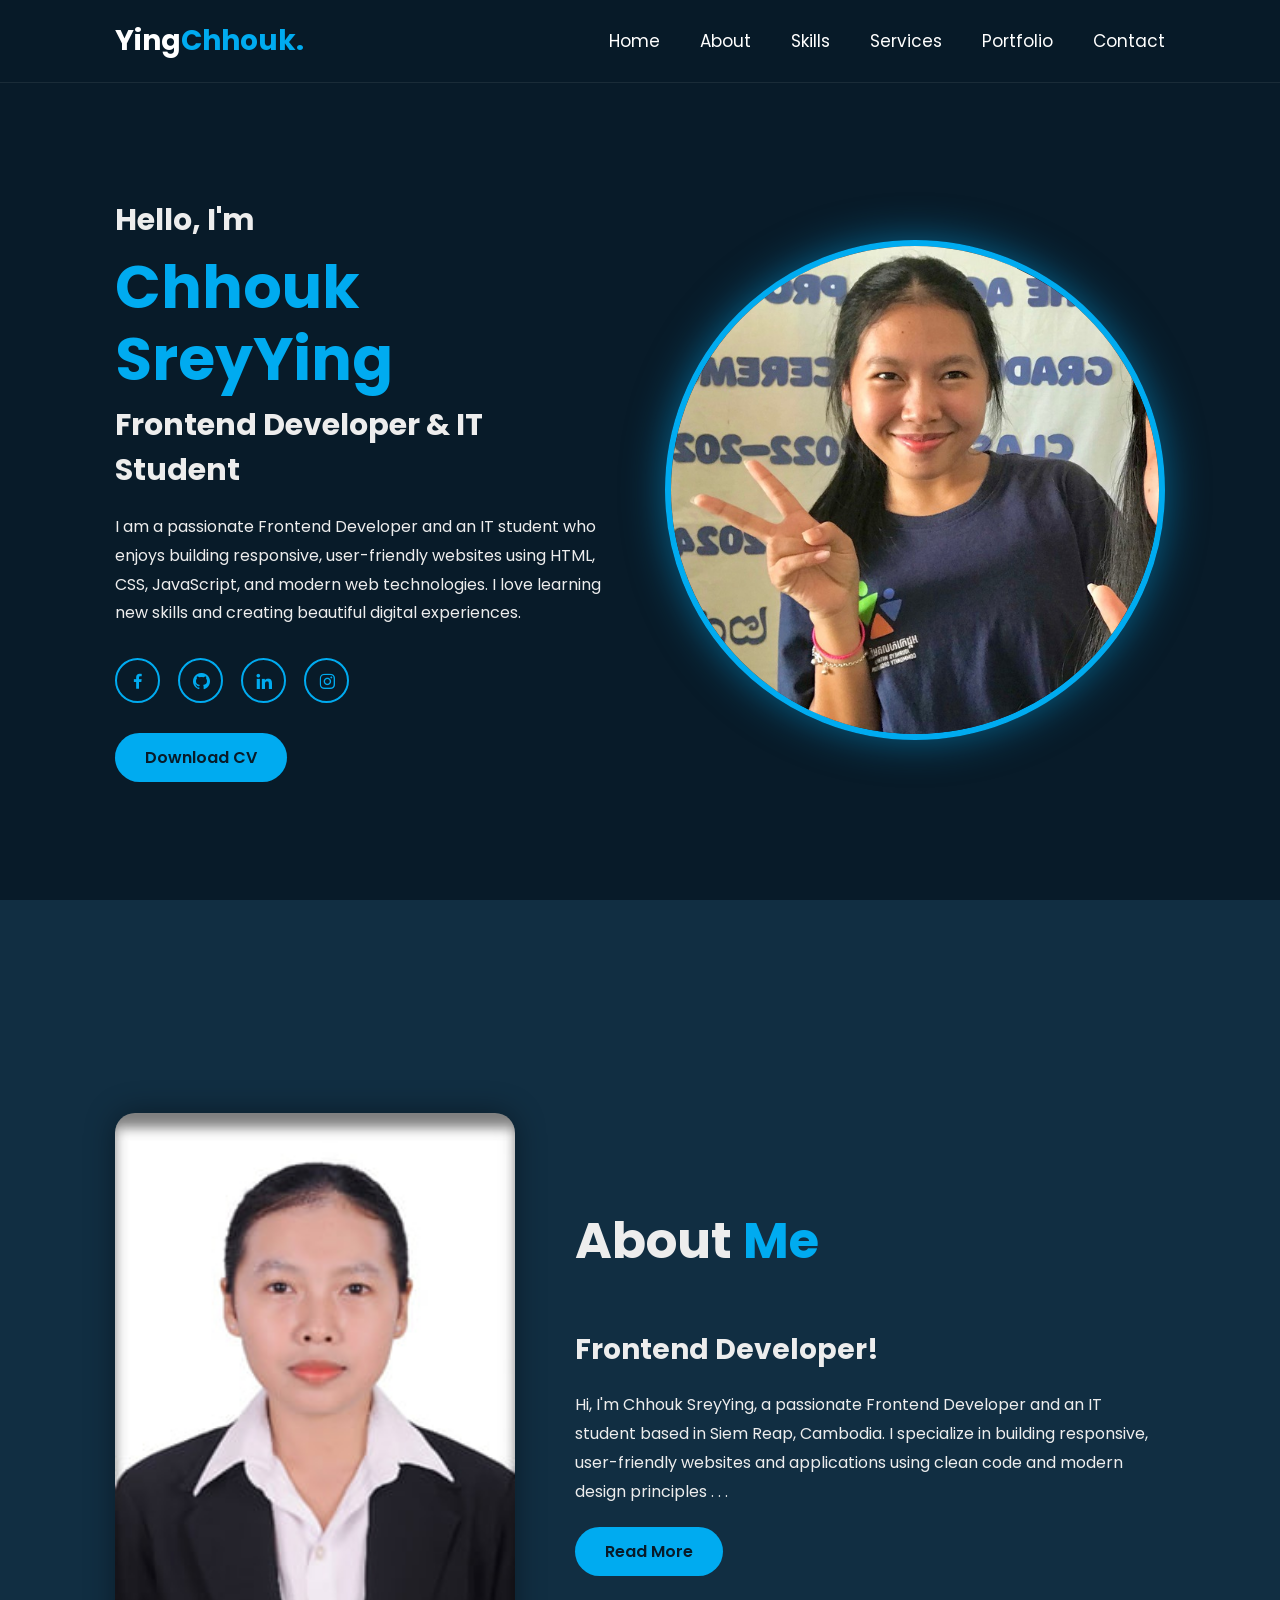
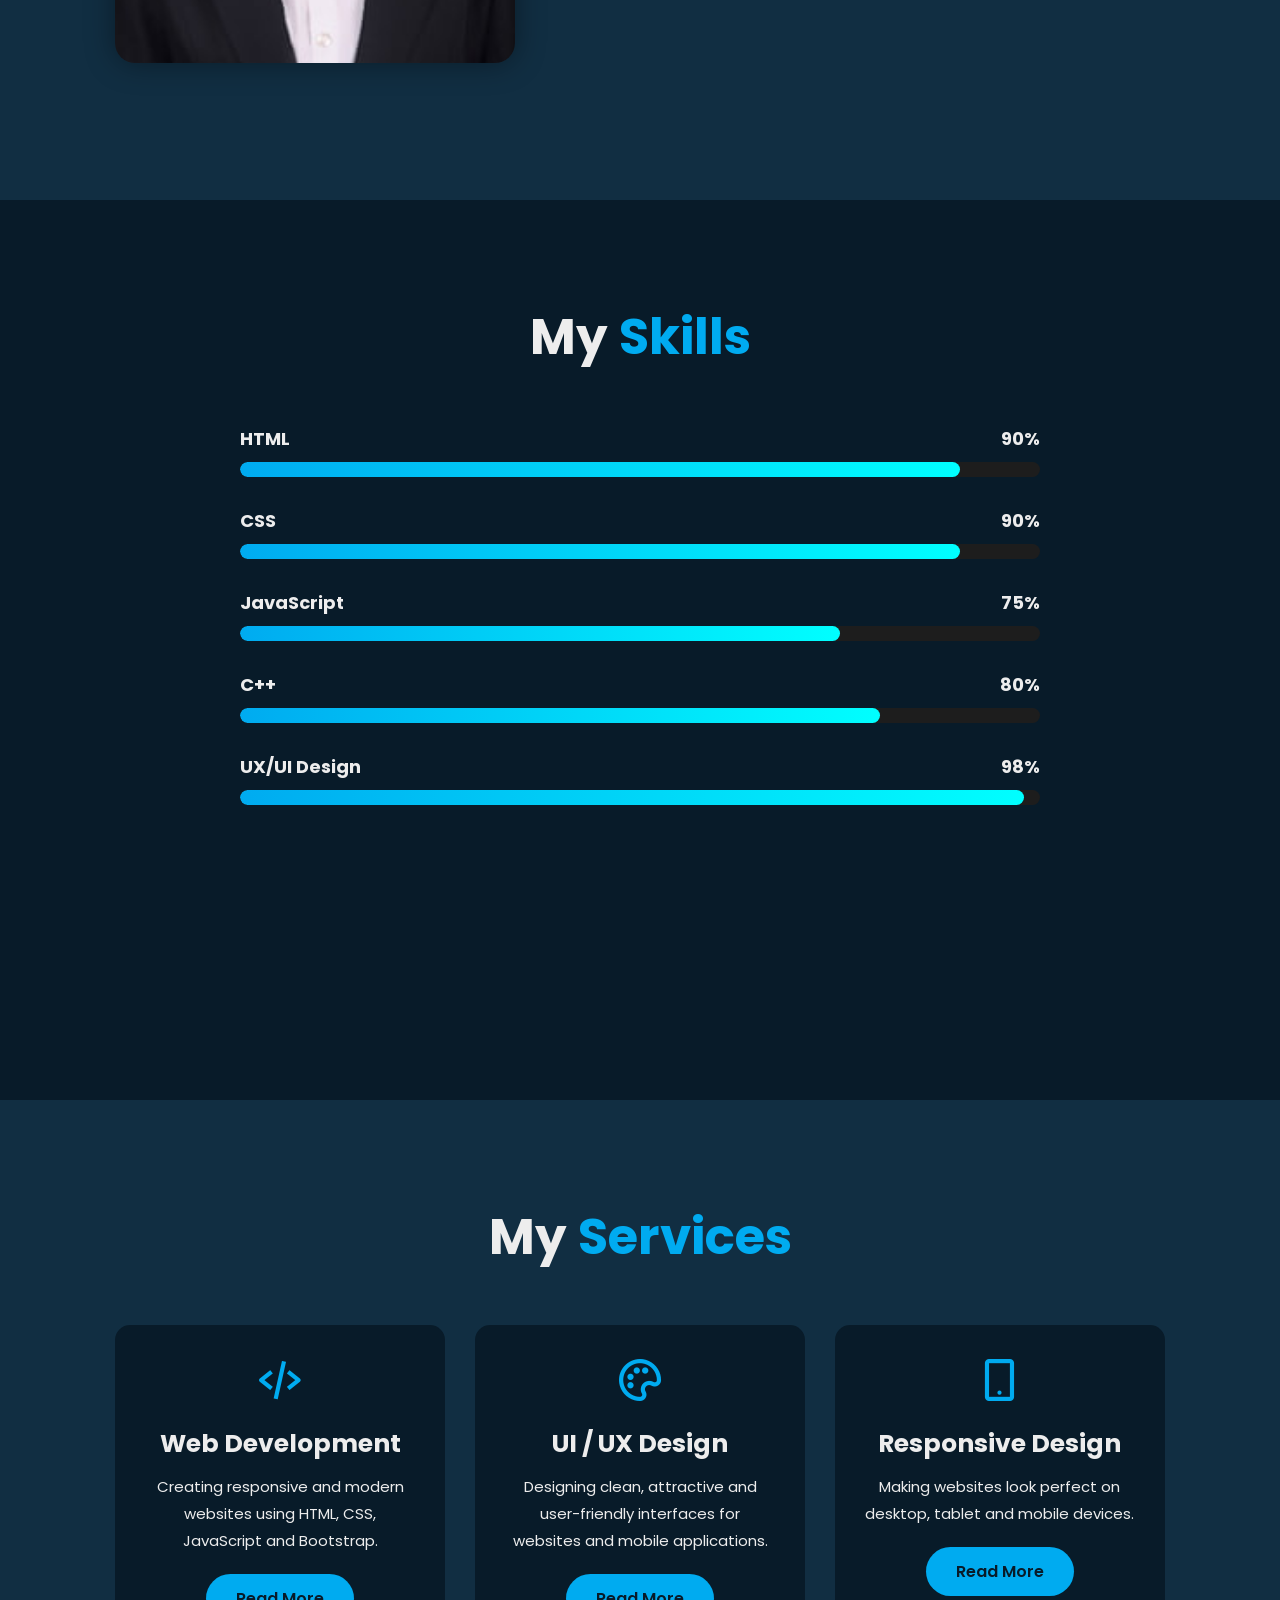
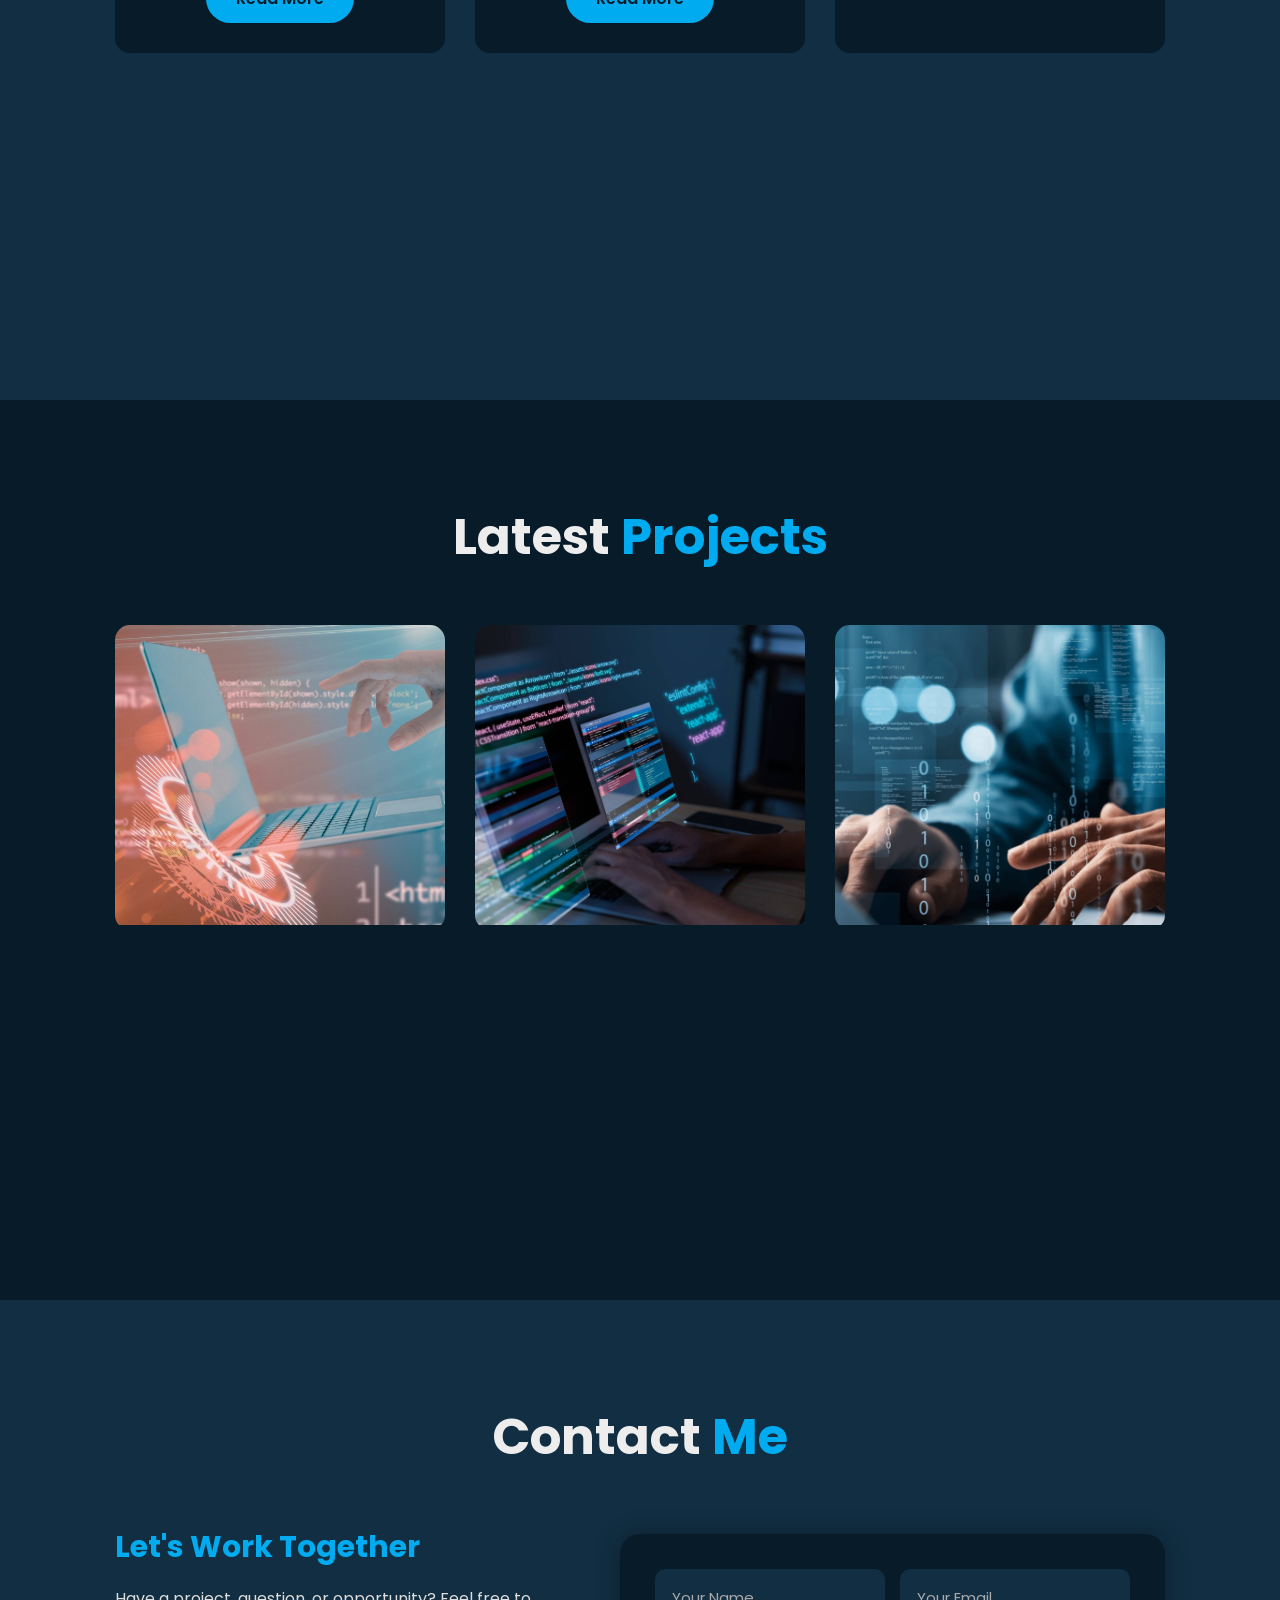
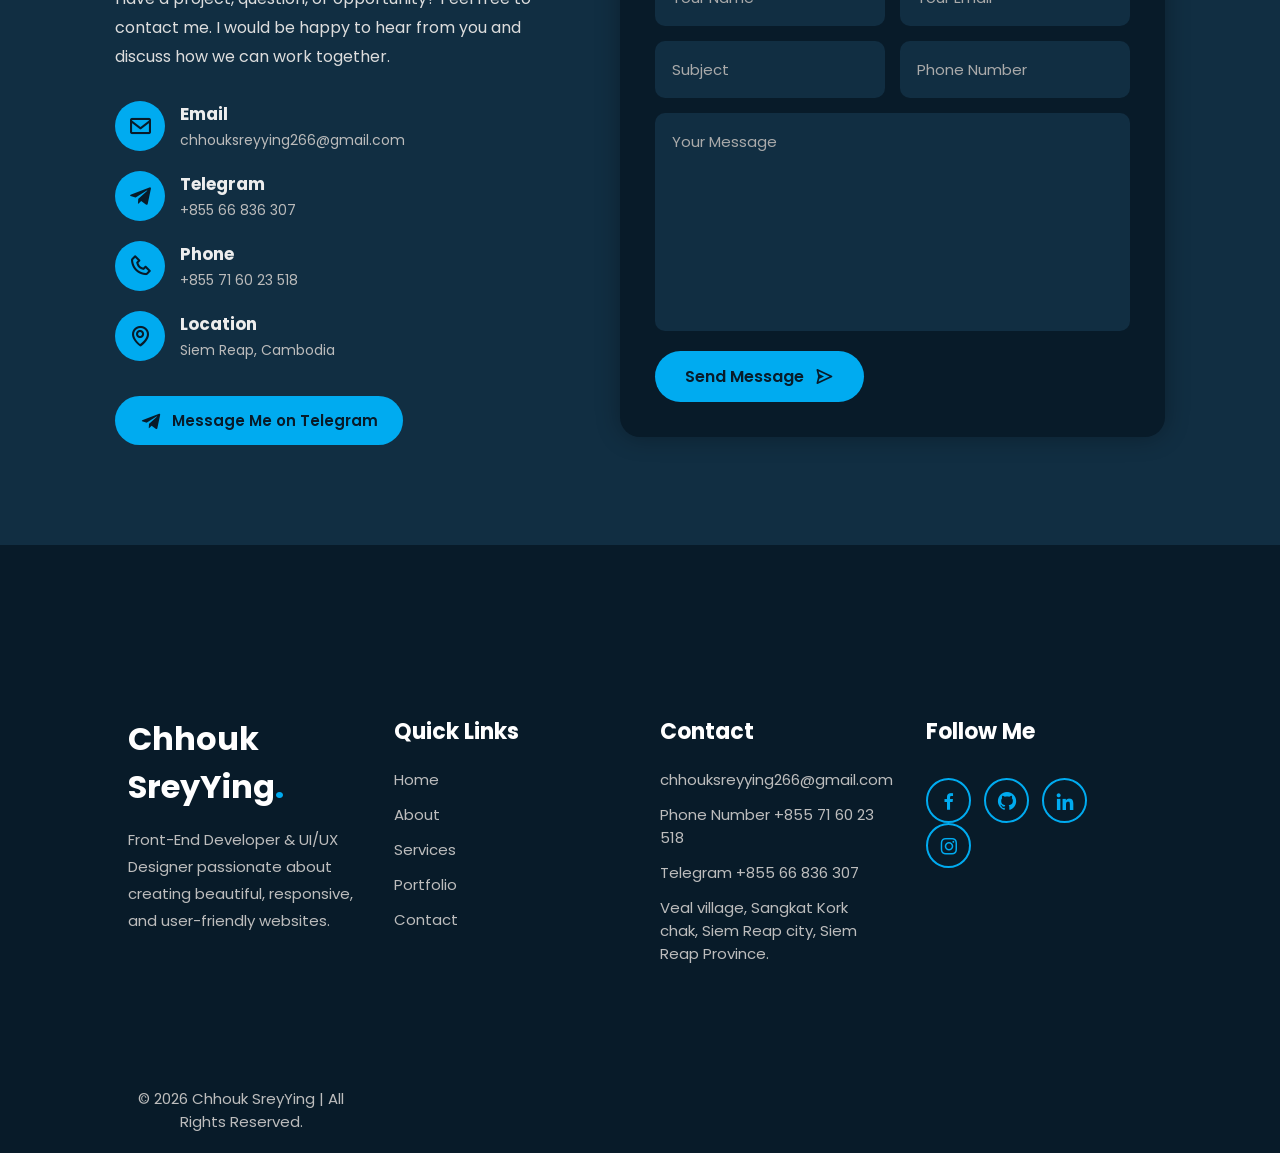
==== index.html @ f257170c "Initial commit" ====
<!DOCTYPE html>
<html lang="en">
    <head>
        <meta charset="UTF-8">
        <meta http-equiv="X-UA-Compatible" content="IE=edge">
        <meta name="viewport" content="width=device-width, initial-scale=1.0">

        <title>Chhouk SreyYing | Portfolio</title>

        <!-- Google Font -->
        <link
            href="https://fonts.googleapis.com/css2?family=Poppins:wght@300;400;500;600;700;800&display=swap"
            rel="stylesheet">

        <!-- Boxicons -->
        <link href="https://unpkg.com/boxicons@2.1.4/css/boxicons.min.css"
            rel="stylesheet">

        <!-- CSS -->
        <link rel="stylesheet" href="style.css">
    </head>

    <body>

        <header class="header">
            <a href="#" class="logo">Ying<span>Chhouk.</span></a>
            <nav class="navbar">
                <a href="#home">Home</a>
                <a href="#about">About</a>
                <a href="#skills">Skills</a>
                <a href="#services">Services</a>
                <a href="#portfolio">Portfolio</a>
                <a href="#contact">Contact</a>
            </nav>
        </header>

        <section class="home" id="home">
            <div class="home-content">
                <h3>Hello, I'm</h3>
                <h1>Chhouk SreyYing</h1>
                <h3>Frontend Developer & IT Student</h3>
                <p>
                    I am a passionate Frontend Developer and an IT student who
                    enjoys
                    building responsive, user-friendly websites using HTML, CSS,
                    JavaScript, and modern web technologies. I love learning new
                    skills
                    and creating beautiful digital experiences.
                </p>

                <div class="social-media">
                    <a href="https://web.facebook.com/chhouk.sreyying/" target="_blank"><i
                            class='bx bxl-facebook'></i></a>
                    <a href="https://github.com/chhouksreyying-svg" target="_blank"><i
                            class='bx bxl-github'></i></a>
                    <a
                        href="https://www.linkedin.com/in/chhouk-sreyying-0b2b1b21a/" target="_blank"><i
                            class='bx bxl-linkedin'></i></a>
                    <a href="https://www.instagram.com/dohyinn_/" target="_blank"><i
                            class='bx bxl-instagram'></i></a>
                </div>

                <a
                    href="CHHOUK SREYYING'S CV.pdf"
                    download class="btn" target="_blank"> Download CV </a>
            </div>

            <div class="home-img">
                <img src="Profile.png" alt="Choouk SreyYing's Profile">
            </div>
        </section>

        <section class="about" id="about">
            <div class="about-img">
                <img src="image.png" alt="Chhouk SreyYing's Image">
            </div>

            <div class="about-content">
                <h2 class="heading">About <span>Me</span></h2>
                <h3>Frontend Developer!</h3>
                <p>
                    Hi, I'm Chhouk SreyYing, a passionate Frontend
                    Developer and an IT
                    student based in Siem Reap, Cambodia. I specialize
                    in
                    building
                    responsive, user-friendly websites and applications
                    using
                    clean code and modern design principles . . .
                </p>

                <a href="./About Me/about.html" class="about-btn">Read More</a>
            </div>
        </section>

        <section class="skills" id="skills">
            <h2 class="heading">My <span>Skills</span></h2>
            <div class="skills-container">
                <div class="skill-box">
                    <h3>HTML <span>90%</span></h3>
                    <div class="progress-bar">
                        <span style="width:90%"></span>
                    </div>
                </div>

                <div class="skill-box">
                    <h3>CSS <span>90%</span></h3>
                    <div class="progress-bar">
                        <span style="width:90%"></span>
                    </div>
                </div>

                <div class="skill-box">
                    <h3>JavaScript <span>75%</span></h3>
                    <div class="progress-bar">
                        <span style="width:75%"></span>
                    </div>
                </div>

                <div class="skill-box">
                    <h3>C++ <span>80%</span></h3>
                    <div class="progress-bar">
                        <span style="width:80%"></span>
                    </div>
                </div>

                <div class="skill-box">
                    <h3>UX/UI Design <span>98%</span></h3>
                    <div class="progress-bar">
                        <span style="width:98%"></span>
                    </div>
                </div>

            </div>
        </section>

        <section class="services" id="services">
            <h2 class="heading">My <span>Services</span></h2>
            <div class="services-container">

                <div class="services-box">
                    <i class='bx bx-code-alt'></i>
                    <h3>Web Development</h3>
                    <p>
                        Creating responsive and modern websites using HTML,
                        CSS, JavaScript and Bootstrap.
                    </p>
                    <a href="./My services/services-web.html"
                        class="services-btn">Read
                        More</a>
                </div>

                <div class="services-box">
                    <i class='bx bx-palette'></i>
                    <h3>UI / UX Design</h3>
                    <p>
                        Designing clean, attractive and user-friendly interfaces
                        for websites and mobile applications.
                    </p>
                    <a href="./My services/services-uxui.html"
                        class="services-btn">Read
                        More</a>
                </div>

                <div class="services-box">
                    <i class='bx bx-mobile-alt'></i>
                    <h3>Responsive Design</h3>
                    <p>
                        Making websites look perfect on desktop,
                        tablet and mobile devices.
                    </p>
                    <a href="./My services/services-responsive.html"
                        class="services-btn">Read More</a>
                </div>
            </div>
        </section>

        <section class="portfolio" id="portfolio">
            <h2 class="heading">Latest <span>Projects</span></h2>
            <div class="portfolio-container">
                <div class="portfolio-box">
                    <img src="Projects/project1.jpg" alt>
                    <div class="portfolio-layer">
                        <h4>Restaurant Website</h4>
                        <p>Responsive restaurant website using HTML & CSS.</p>
                        <a
                            href="Projects/Restaurant.html" target="_blank"><i
                                class='bx bx-link-external'></i></a>
                    </div>
                </div>

                <div class="portfolio-box">
                    <img src="Projects/project2.jpg" alt>
                    <div class="portfolio-layer">
                        <h4>Portfolio Website</h4>
                        <p>Modern personal portfolio website.</p>
                        <a
                            href="Projects/Portfolio.html" target="_blank"><i
                                class='bx bx-link-external'></i></a>
                    </div>
                </div>

                <div class="portfolio-box">
                    <img src="Projects/project3.jpg" alt>
                    <div class="portfolio-layer">
                        <h4>Dashboard UI</h4>
                        <p>Modern admin dashboard design.</p>
                        <a
                            href="Projects/Dashboard-UI.html" target="_blank"><i
                                class='bx bx-link-external'></i></a>
                    </div>
                </div>

            </div>
        </section>
<!-- ==================== CONTACT ==================== -->

<section class="contact" id="contact">

    <h2 class="heading">Contact <span>Me</span></h2>

    <div class="contact-container">

        <!-- Contact Information -->
        <div class="contact-info">

            <h3>Let's Work Together</h3>

            <p>
                Have a project, question, or opportunity?
                Feel free to contact me. I would be happy
                to hear from you and discuss how we can work together.
            </p>

            <div class="contact-item">
                <i class='bx bx-envelope'></i>
                <div>
                    <h4>Email</h4>
                    <p>chhouksreyying266@gmail.com</p>
                </div>
            </div>

            <div class="contact-item">
                <i class='bx bxl-telegram'></i>
                <div>
                    <h4>Telegram</h4>
                    <p>+855 66 836 307</p>
                </div>
            </div>

            <div class="contact-item">
                <i class='bx bx-phone'></i>
                <div>
                    <h4>Phone</h4>
                    <p>+855 71 60 23 518</p>
                </div>
            </div>

            <div class="contact-item">
                <i class='bx bx-map'></i>
                <div>
                    <h4>Location</h4>
                    <p>Siem Reap, Cambodia</p>
                </div>
            </div>

            <!-- Telegram Button -->
            <a href="https://t.me/Yingchhouk"
               target="_blank"
               class="telegram-btn">
                <i class='bx bxl-telegram'></i>
                Message Me on Telegram
            </a>

        </div>


        <!-- Contact Form -->
        <div class="contact-form">

            <form action="https://formsubmit.co/chhouksreyying266@gmail.com"
                  method="POST">

                <div class="input-box">
                    <input type="text"
                           name="name"
                           placeholder="Your Name"
                           required>

                    <input type="email"
                           name="email"
                           placeholder="Your Email"
                           required>
                </div>

                <div class="input-box">
                    <input type="text"
                           name="subject"
                           placeholder="Subject"
                           required>

                    <input type="tel"
                           name="phone"
                           placeholder="Phone Number">
                </div>

                <textarea name="message"
                          cols="30"
                          rows="8"
                          placeholder="Your Message"
                          required></textarea>

                <!-- FormSubmit Settings -->
                <input type="hidden"
                       name="_subject"
                       value="New Message From My Portfolio">

                <input type="hidden"
                       name="_captcha"
                       value="false">

                <input type="hidden"
                       name="_template"
                       value="table">

                <button type="submit" class="submit-btn">
                    Send Message
                    <i class='bx bx-send'></i>
                </button>

            </form>

        </div>

    </div>

</section>

            <footer class="footer">
                <div class="footer-container">

                    <div class="footer-logo">
                        <h2>Chhouk SreyYing<span>.</span></h2>
                        <p>Front-End Developer & UI/UX Designer
                            passionate about
                            creating beautiful, responsive, and
                            user-friendly
                            websites.</p>
                    </div>

                    <div class="footer-links">
                        <h3>Quick Links</h3>
                        <ul>
                            <li><a href="#home">Home</a></li>
                            <li><a href="#about">About</a></li>
                            <li><a
                                    href="#services">Services</a></li>
                            <li><a
                                    href="#portfolio">Portfolio</a></li>
                            <li><a href="#contact">Contact</a></li>
                        </ul>
                    </div>

                    <div class="footer-contact">
                        <h3>Contact</h3>
                        <p> chhouksreyying266@gmail.com</p>
                        <p> Phone Number +855 71 60 23 518</p>
                        <p> Telegram +855 66 836 307</p>
                        <p>Veal village, Sangkat Kork
                            chak, Siem Reap city,
                            Siem Reap Province.</p>
                    </div>

                    <div class="footer-social">
                        <h3>Follow Me</h3>

                        <div class="social-media">
                            <a
                                href="https://web.facebook.com/chhouk.sreyying/"><i
                                    class='bx bxl-facebook'></i></a>
                            <a
                                href="https://github.com/chhouksreyying-svg"><i
                                    class='bx bxl-github'></i></a>
                            <a
                                href="https://www.linkedin.com/in/chhouk-sreyying-0b2b1b21a/"><i
                                    class='bx bxl-linkedin'></i></a>
                            <a
                                href="https://www.instagram.com/dohyinn_/"><i
                                    class='bx bxl-instagram'></i></a>
                        </div>

                    </div>

                    <div class="footer-bottom">
                        <p>© 2026 Chhouk SreyYing | All Rights
                            Reserved.</p>
                    </div>
            </footer>
    </body>
</html>
---- style.css ----
/* ===============================
   GOOGLE FONT
================================= */
@import url("https://fonts.googleapis.com/css2?family=Poppins:wght@300;400;500;600;700;800&display=swap");

/* ===============================
   RESET
================================= */
* {
  margin: 0;
  padding: 0;
  box-sizing: border-box;
  text-decoration: none;
  list-style: none;
  scroll-behavior: smooth;
  font-family: "Poppins", sans-serif;
}

:root {
  --bg-color: #081b29;
  --second-bg-color: #112e42;
  --text-color: #ededed;
  --main-color: #00abf0;
}

html {
  font-size: 62.5%;
  overflow-x: hidden;
}

body {
  background: var(--bg-color);
  color: var(--text-color);
}

section {
  min-height: 100vh;
  padding: 10rem 9% 2rem;
}

/* ===============================
   HEADER
================================= */

.header {
  position: fixed;
  top: 0;
  left: 0;
  width: 100%;
  padding: 2rem 9%;
  display: flex;
  justify-content: space-between;
  align-items: center;
  background: rgba(8, 27, 41, 0.9);
  backdrop-filter: blur(10px);
  z-index: 1000;
  border-bottom: 1px solid rgba(255, 255, 255, 0.08);
}

.logo {
  font-size: 2.8rem;
  font-weight: 700;
  color: #fff;
}

.logo span {
  color: var(--main-color);
}

.navbar {
  display: flex;
}

.navbar a {
  margin-left: 4rem;
  font-size: 1.7rem;
  color: #fff;
  transition: 0.3s;
}

.navbar a:hover {
  color: var(--main-color);
}

/* ===============================
   HOME
================================= */

.home {
  display: flex;
  justify-content: space-between;
  align-items: center;
  gap: 6rem;
}

.home-content {
  max-width: 60rem;
}

.home-content h3 {
  font-size: 3rem;
  font-weight: 700;
}

.home-content h1 {
  font-size: 6rem;
  line-height: 1.2;
  margin: 0.8rem 0;
  color: var(--main-color);
}

.home-content p {
  font-size: 1.6rem;
  line-height: 1.8;
  margin: 2rem 0;
}

.home-img {
  display: flex;
  justify-content: center;
}

.home-img img {
  width: 500px;
  height: 500px;
  object-fit: cover;
  border-radius: 50%;
  border: 6px solid var(--main-color);
  box-shadow: 0 0 40px rgba(0, 171, 240, 0.5);
  animation: float 4s ease-in-out infinite;
}
@keyframes float {
  0% {
    transform: translateY(0);
  }

  50% {
    transform: translateY(-20px);
  }

  100% {
    transform: translateY(0);
  }
}

/* ===============================
   SOCIAL
================================= */

.social-media {
  margin: 3rem 0;
}

.social-media a {
  display: inline-flex;
  justify-content: center;
  align-items: center;
  width: 45px;
  height: 45px;
  border: 2px solid var(--main-color);
  border-radius: 50%;
  color: var(--main-color);
  font-size: 2rem;
  margin-right: 15px;
  transition: 0.4s;
}

.social-media a:hover {
  background: var(--main-color);
  color: var(--bg-color);
  box-shadow: 0 0 20px var(--main-color);
}
/* ===============================
   BUTTON
================================= */
.btn {
  display: inline-block;
  padding: 12px 30px;
  background: var(--main-color);
  border-radius: 50px;
  color: var(--bg-color);
  font-size: 1.6rem;
  font-weight: 600;
  transition: 0.4s;
}

.btn:hover {
  transform: translateY(-5px);
  box-shadow: 0 0 20px var(--main-color);
}

/* ===============================
   ABOUT
================================= */

.about {
  display: flex;
  align-items: center;
  justify-content: center;
  gap: 6rem;
  background: var(--second-bg-color);
}

.about-img img {
  width: 400px;
  height: 550px;
  border-radius: 20px;
  box-shadow: 0 0 30px rgba(0, 0, 0, 0.4);
  animation: float 4s ease-in-out infinite;
}

.heading {
  font-size: 5rem;
  text-align: left;
  margin-bottom: 5rem;
}

.heading span {
  color: var(--main-color);
}

.about-content h3 {
  font-size: 2.8rem;
}

.about-content p {
  font-size: 1.6rem;
  line-height: 1.8;
  margin: 2rem 0;
}
/* ===============================
   BUTTON
================================= */

.about-btn {
  display: inline-block;
  padding: 12px 30px;
  background: var(--main-color);
  border-radius: 50px;
  color: var(--bg-color);
  font-size: 1.6rem;
  font-weight: 600;
  transition: 0.4s;
}

.about-btn:hover {
  transform: translateY(-5px);
  box-shadow: 0 0 20px var(--main-color);
}

/* ===============================
   SKILLS
================================= */

.skills {
  background: var(--bg-color);
}
.skills h2 {
  text-align: center;
  margin-bottom: 5rem;
}

.skills-container {
  max-width: 800px;
  margin: auto;
}

.skill-box {
  margin-bottom: 30px;
}

.skill-box h3 {
  display: flex;
  justify-content: space-between;
  font-size: 1.8rem;
  margin-bottom: 10px;
}

.progress-bar {
  width: 100%;
  height: 15px;
  background: #1d1d1d;
  border-radius: 50px;
  overflow: hidden;
}

.progress-bar span {
  display: block;
  height: 100%;
  background: linear-gradient(90deg, #00abf0, #00ffff);
  border-radius: 50px;
}

/* ===============================
   SERVICES
================================= */

.services {
  background: var(--second-bg-color);
}
.services h2 {
  text-align: center;
  margin-bottom: 5rem;
}

.services-container {
  display: grid;
  grid-template-columns: repeat(auto-fit, minmax(280px, 1fr));
  gap: 3rem;
}

.services-box {
  background: var(--bg-color);
  padding: 3rem;
  border-radius: 15px;
  text-align: center;
  transition: 0.4s;
}

.services-box:hover {
  transform: translateY(-10px);
  box-shadow: 0 0 20px rgba(0, 171, 240, 0.4);
}

.services-box i {
  font-size: 5rem;
  color: var(--main-color);
  margin-bottom: 20px;
}

.services-box h3 {
  font-size: 2.5rem;
  margin-bottom: 10px;
}

.services-box p {
  font-size: 1.5rem;
  line-height: 1.8;
  margin-bottom: 20px;
}
/* ===============================
   BUTTON
================================= */
.services-btn {
  display: inline-block;
  padding: 12px 30px;
  background: var(--main-color);
  border-radius: 50px;
  color: var(--bg-color);
  font-size: 1.6rem;
  font-weight: 600;
  transition: 0.4s;
}

.services-btn:hover {
  transform: translateY(-5px);
  box-shadow: 0 0 20px var(--main-color);
}

/* ===============================
   PORTFOLIO
================================= */

.portfolio {
  background: var(--bg-color);
}
.portfolio h2 {
  text-align: center;
  margin-bottom: 5rem;
}

.portfolio-container {
  display: grid;
  grid-template-columns: repeat(auto-fit, minmax(320px, 1fr));
  gap: 30px;
}

.portfolio-box {
  position: relative;
  overflow: hidden;
  border-radius: 15px;
}

.portfolio-box img {
  width: 100%;
  height: 300px;
  object-fit: cover;
  transition: 0.5s;
}

.portfolio-box:hover img {
  transform: scale(1.1);
}

.portfolio-layer {
  position: absolute;
  left: 0;
  bottom: 0;
  width: 100%;
  height: 100%;
  background: linear-gradient(rgba(0, 0, 0, 0.2), var(--main-color));
  display: flex;
  flex-direction: column;
  justify-content: center;
  align-items: center;
  text-align: center;
  padding: 2rem;
  transform: translateY(100%);
  transition: 0.5s;
}

.portfolio-box:hover .portfolio-layer {
  transform: translateY(0);
}

.portfolio-layer h4 {
  font-size: 2.8rem;
  color: #081b29;
}

.portfolio-layer p {
  font-size: 1.5rem;
  margin: 15px 0;
  color: #081b29;
}

.portfolio-layer a {
  display: flex;
  justify-content: center;
  align-items: center;
  width: 50px;
  height: 50px;
  background: #fff;
  border-radius: 50%;
}

.portfolio-layer i {
  font-size: 2.2rem;
  color: #081b29;
}
/* ==================== CONTACT ==================== */

.contact {
    background: var(--second-bg-color);
    min-height: auto;
    padding-bottom: 10rem;
}

.contact h2 {
    text-align: center;
    margin-bottom: 5rem;
}


/* Contact Container */

.contact-container {
    max-width: 1100px;
    margin: 0 auto;
    display: grid;
    grid-template-columns: 1fr 1.2fr;
    gap: 5rem;
    align-items: center;
}


/* ==================== CONTACT INFO ==================== */

.contact-info h3 {
    font-size: 3rem;
    color: var(--main-color);
    margin-bottom: 1.5rem;
}

.contact-info > p {
    font-size: 1.6rem;
    line-height: 1.8;
    color: #ddd;
    margin-bottom: 3rem;
}


/* Contact Items */

.contact-item {
    display: flex;
    align-items: center;
    gap: 1.5rem;
    margin-bottom: 2rem;
}

.contact-item i {
    width: 50px;
    height: 50px;
    display: flex;
    justify-content: center;
    align-items: center;

    background: var(--main-color);
    color: var(--bg-color);

    border-radius: 50%;
    font-size: 2.5rem;
}

.contact-item h4 {
    font-size: 1.7rem;
    margin-bottom: 0.3rem;
}

.contact-item p {
    font-size: 1.4rem;
    color: #bbb;
}


/* ==================== TELEGRAM BUTTON ==================== */

.telegram-btn {
    display: inline-flex;
    align-items: center;
    gap: 1rem;

    margin-top: 1.5rem;

    padding: 1.3rem 2.5rem;

    background: var(--main-color);
    color: var(--bg-color);

    border-radius: 50px;

    font-size: 1.5rem;
    font-weight: 600;

    transition: 0.4s;
}

.telegram-btn i {
    font-size: 2.2rem;
}

.telegram-btn:hover {
    transform: translateY(-5px);
    box-shadow: 0 0 25px var(--main-color);
}


/* ==================== CONTACT FORM ==================== */

.contact-form {
    background: var(--bg-color);
    padding: 3.5rem;
    border-radius: 20px;

    box-shadow: 0 0 25px rgba(0, 0, 0, 0.3);
}

.contact-form form {
    width: 100%;
}

.input-box {
    display: flex;
    gap: 1.5rem;
    margin-bottom: 1.5rem;
}

.input-box input,
.contact-form textarea {
    width: 100%;

    padding: 1.5rem;

    background: var(--second-bg-color);

    border: 2px solid transparent;
    outline: none;

    border-radius: 10px;

    color: #fff;

    font-size: 1.5rem;

    transition: 0.3s;
}

.input-box input:focus,
.contact-form textarea:focus {
    border-color: var(--main-color);
    box-shadow: 0 0 10px rgba(0, 171, 240, 0.2);
}

.input-box input::placeholder,
.contact-form textarea::placeholder {
    color: #aaa;
}

.contact-form textarea {
    resize: none;
    margin-bottom: 1.5rem;
}


/* ==================== SEND BUTTON ==================== */

.submit-btn {
    display: inline-flex;
    align-items: center;
    justify-content: center;
    gap: 1rem;

    padding: 1.3rem 3rem;

    background: var(--main-color);
    color: var(--bg-color);

    border: none;
    border-radius: 50px;

    font-size: 1.6rem;
    font-weight: 600;

    cursor: pointer;

    transition: 0.4s;
}

.submit-btn i {
    font-size: 2rem;
}

.submit-btn:hover {
    transform: translateY(-5px);
    box-shadow: 0 0 25px var(--main-color);
}


/* ==================== RESPONSIVE CONTACT ==================== */

@media (max-width: 900px) {

    .contact-container {
        grid-template-columns: 1fr;
    }

    .contact-info {
        text-align: center;
    }

    .contact-item {
        justify-content: center;
    }

    .telegram-btn {
        margin-top: 2rem;
    }
}


@media (max-width: 600px) {

    .contact {
        padding: 8rem 5% 6rem;
    }

    .contact-container {
        gap: 3rem;
    }

    .contact-form {
        padding: 2rem;
    }

    .input-box {
        flex-direction: column;
    }

    .contact-info h3 {
        font-size: 2.5rem;
    }

    .contact-item {
        justify-content: flex-start;
        text-align: left;
    }

    .submit-btn {
        width: 100%;
    }
}

/*==================== FOOTER ====================*/

.footer {
  background: #081b29;
  color: #fff;
  padding: 70px 10% 20px;
  margin-top: 100px;
}

.footer-container {
  display: grid;
  grid-template-columns: repeat(auto-fit, minmax(220px, 1fr));
  gap: 40px;
}

.footer-logo h2 {
  font-size: 32px;
  color: #fff;
  margin-bottom: 15px;
}

.footer-logo span {
  color: #00abf0;
}

.footer-logo p {
  color: #bdbdbd;
  line-height: 1.8;
  font-size: 15px;
}

.footer h3 {
  font-size: 22px;
  margin-bottom: 20px;
  color: #fff;
}

.footer-links ul {
  list-style: none;
}

.footer-links ul li {
  margin-bottom: 12px;
}

.footer-links ul li a {
  color: #bdbdbd;
  text-decoration: none;
  transition: 0.3s;
  font-size: 15px;
}

.footer-links ul li a:hover {
  color: #00abf0;
  padding-left: 8px;
}

.footer-contact p {
  color: #bdbdbd;
  margin-bottom: 12px;
  font-size: 15px;
}

.footer-social a {
  display: inline-flex;
  justify-content: center;
  align-items: center;
  width: 45px;
  height: 45px;
  border: 2px solid #00abf0;
  border-radius: 50%;
  color: #00abf0;
  text-decoration: none;
  font-size: 22px;
  margin-right: 10px;
  transition: 0.4s;
}

.footer-social a:hover {
  background: #00abf0;
  color: #081b29;
  transform: translateY(-5px);
  box-shadow: 0 0 20px #00abf0;
}

.footer-bottom {
  text-align: center;
  margin-top: 50px;
  padding-top: 20px;
}

.footer-bottom p {
  color: #bdbdbd;
  font-size: 15px;
}

/*==================== Responsive ====================*/

@media (max-width: 768px) {
  .footer {
    padding: 60px 7% 20px;
  }

  .footer-container {
    text-align: center;
  }

  .footer-social {
    margin-top: 10px;
  }
}
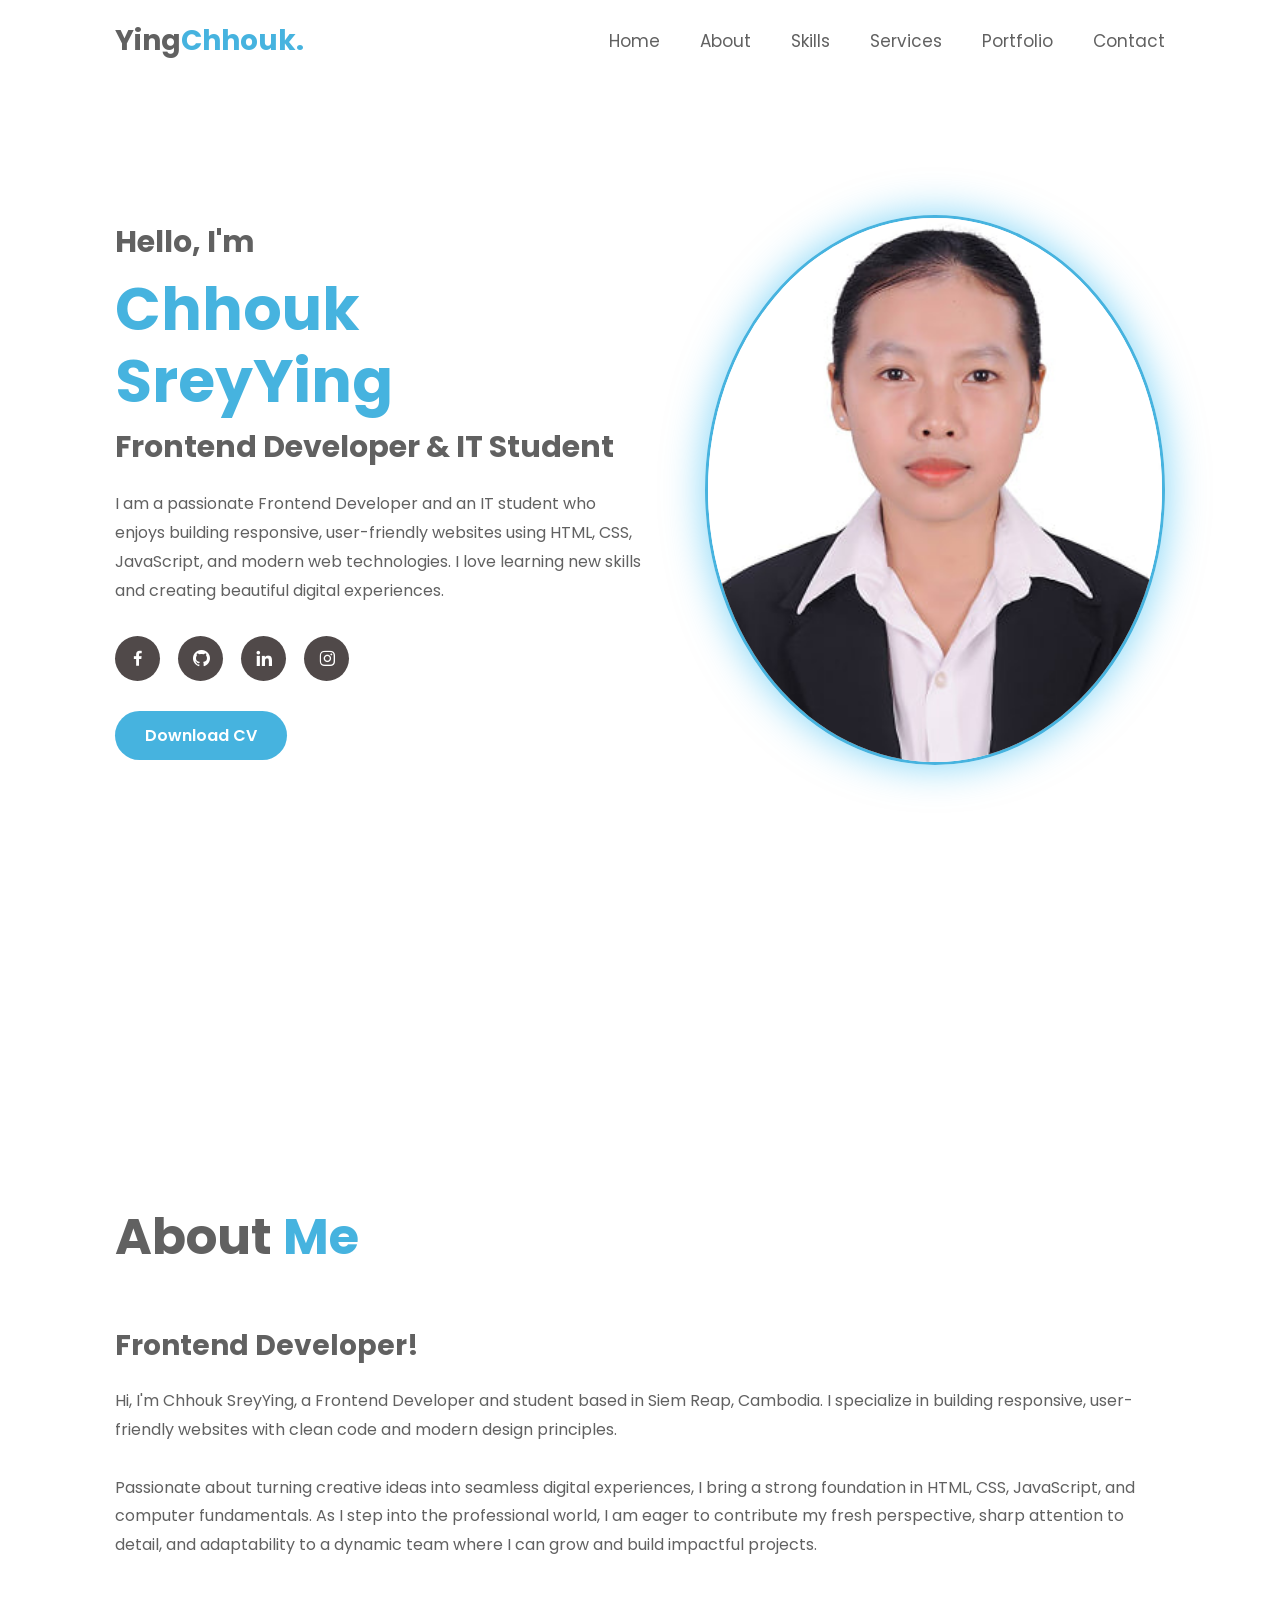
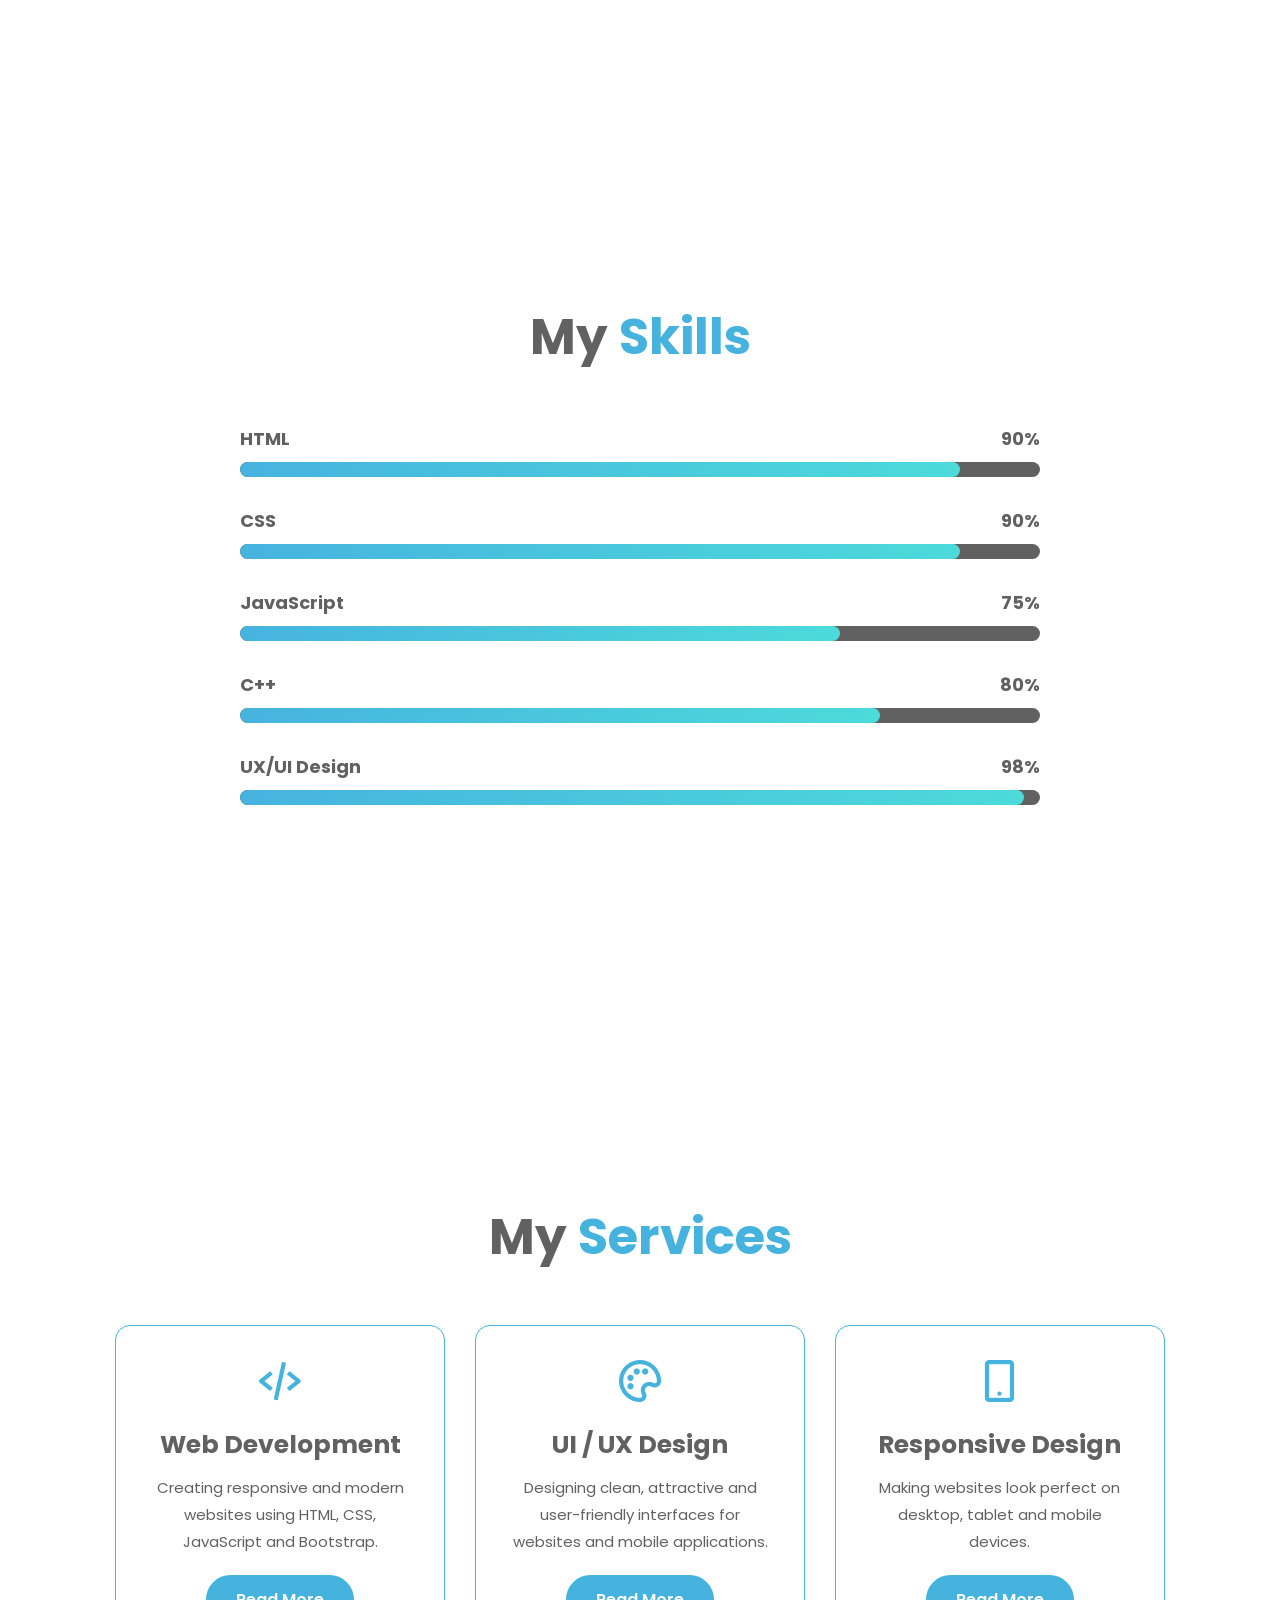
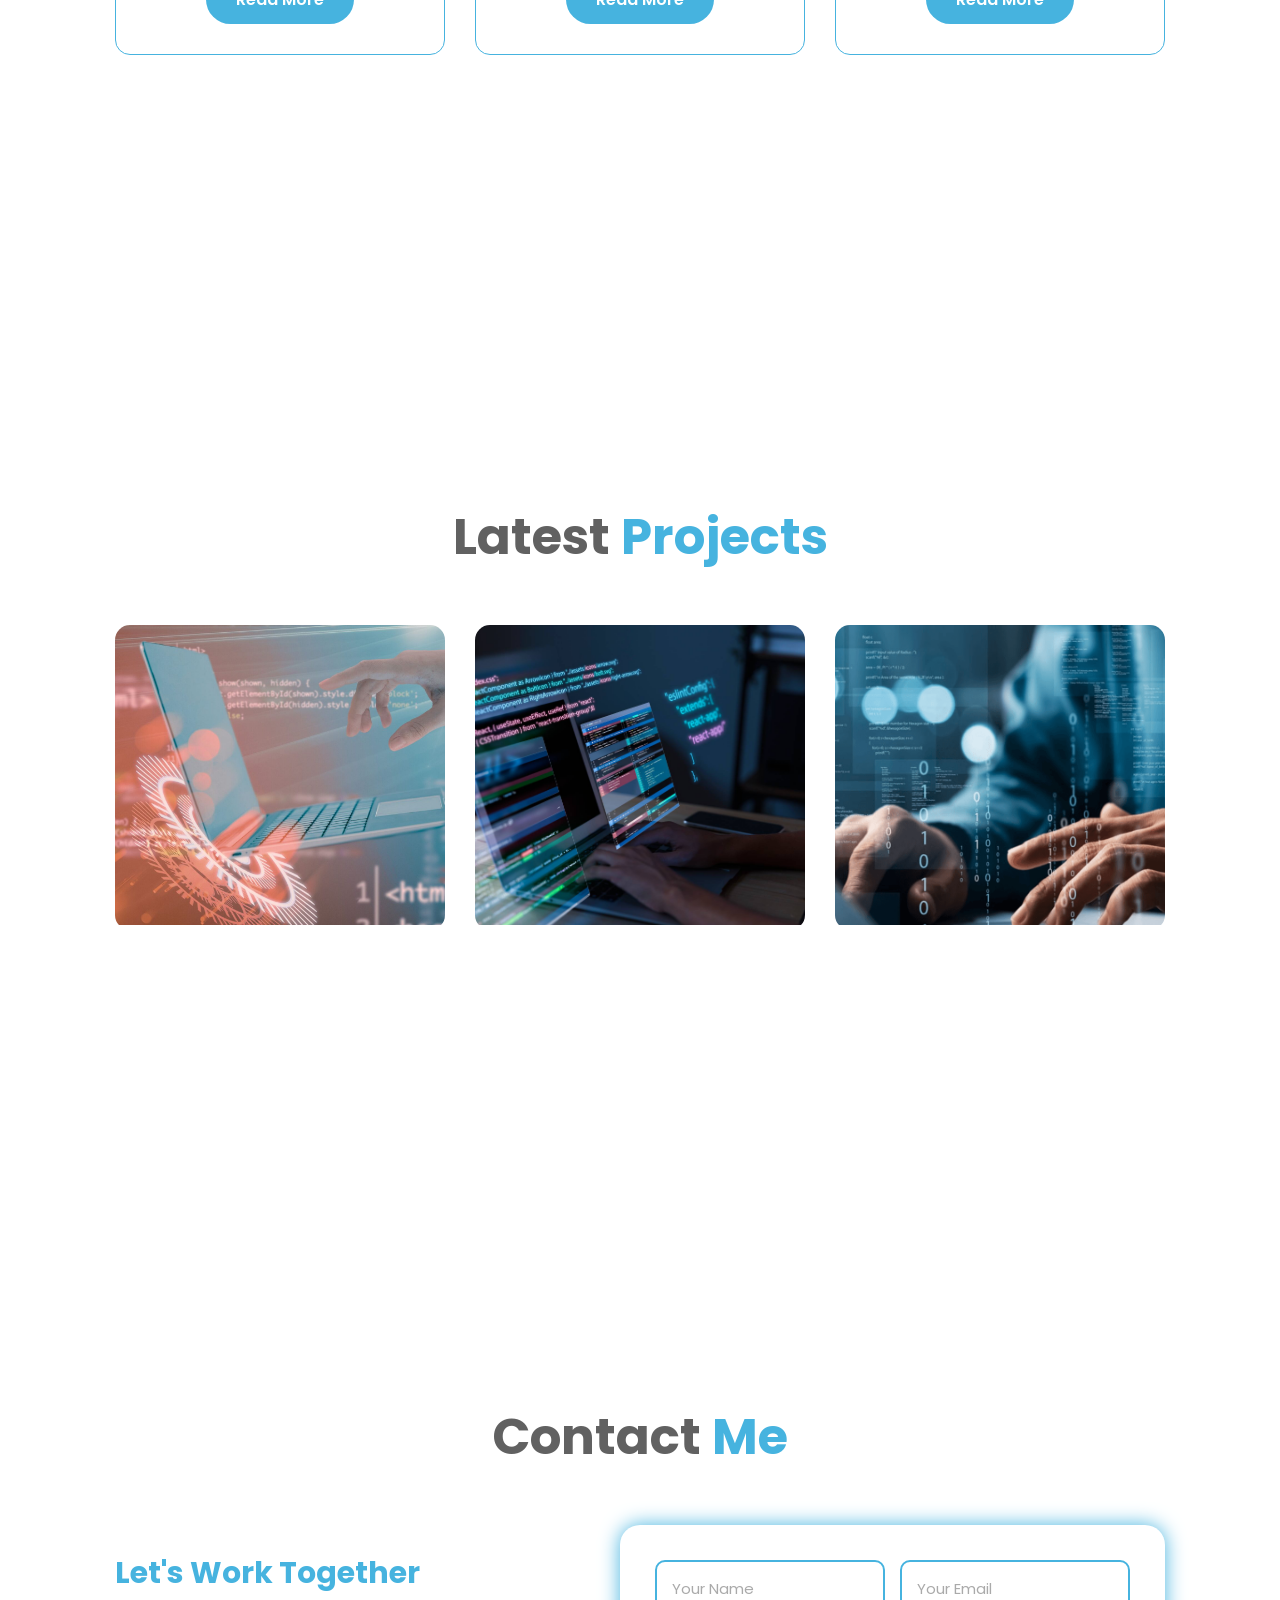
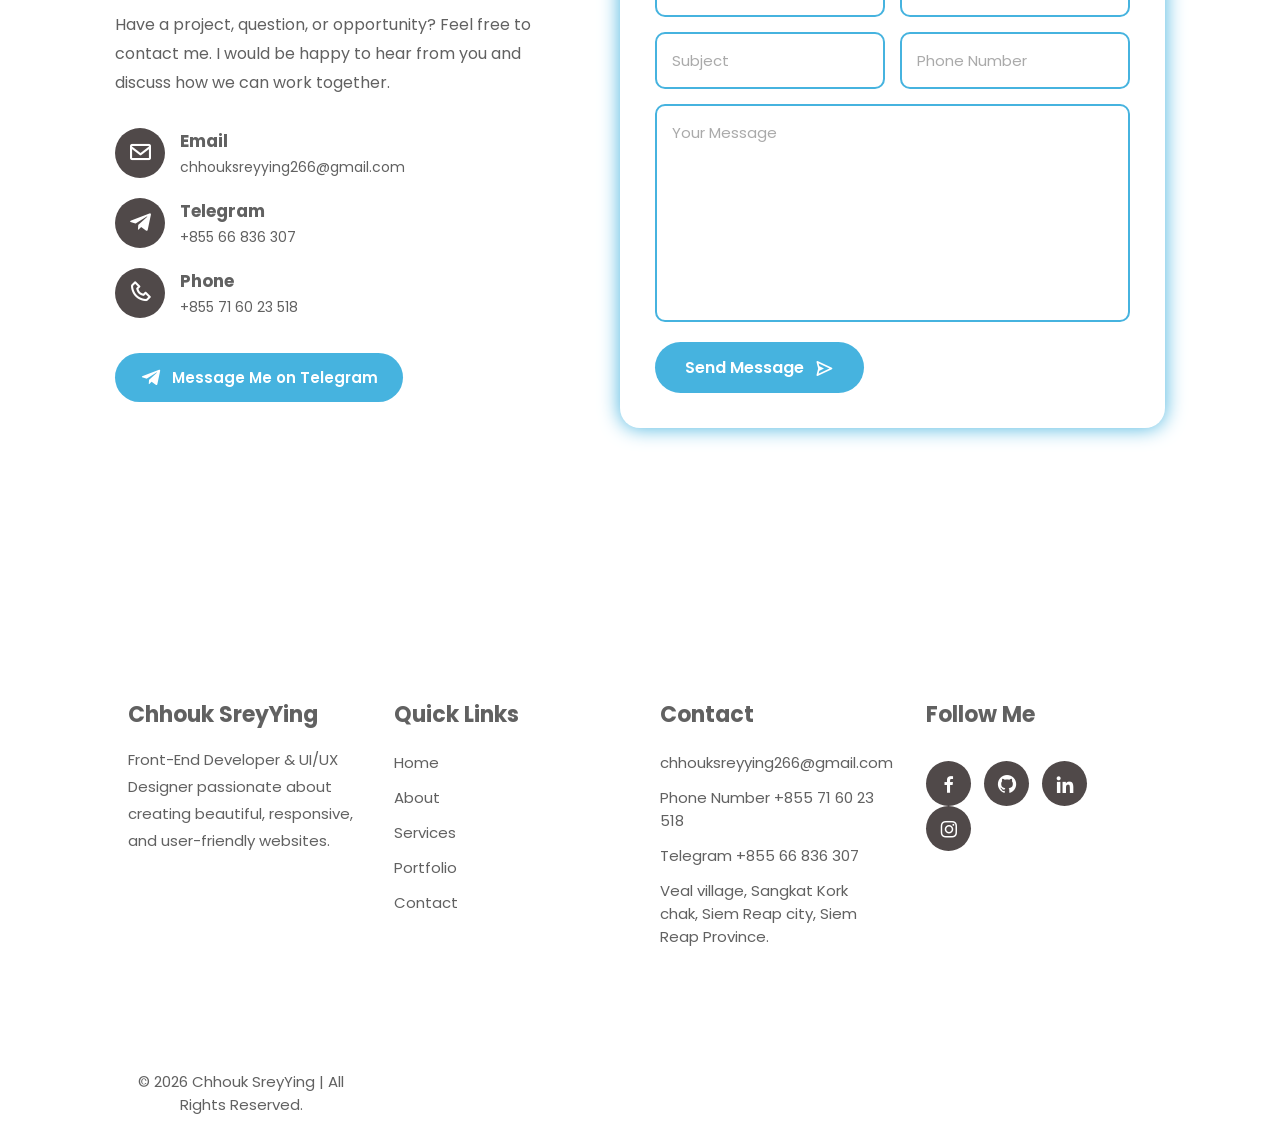
==== commit 7e19008d: "Update portfolio files, remove old sections and modify styles" ====
--- a/index.html
+++ b/index.html
@@ -4,9 +4,7 @@
         <meta charset="UTF-8">
         <meta http-equiv="X-UA-Compatible" content="IE=edge">
         <meta name="viewport" content="width=device-width, initial-scale=1.0">
-
         <title>Chhouk SreyYing | Portfolio</title>
-
         <!-- Google Font -->
         <link
             href="https://fonts.googleapis.com/css2?family=Poppins:wght@300;400;500;600;700;800&display=swap"
@@ -66,30 +64,20 @@
             </div>
 
             <div class="home-img">
-                <img src="Profile.png" alt="Choouk SreyYing's Profile">
+                <img src="image.png" alt="Choouk SreyYing's Profile">
             </div>
         </section>
 
         <section class="about" id="about">
-            <div class="about-img">
-                <img src="image.png" alt="Chhouk SreyYing's Image">
-            </div>
+        
 
             <div class="about-content">
                 <h2 class="heading">About <span>Me</span></h2>
                 <h3>Frontend Developer!</h3>
                 <p>
-                    Hi, I'm Chhouk SreyYing, a passionate Frontend
-                    Developer and an IT
-                    student based in Siem Reap, Cambodia. I specialize
-                    in
-                    building
-                    responsive, user-friendly websites and applications
-                    using
-                    clean code and modern design principles . . .
+                    Hi, I'm Chhouk SreyYing, a Frontend Developer and student based in Siem Reap, Cambodia. I specialize in building responsive, user-friendly websites with clean code and modern design principles.<br/>
+     <br/>Passionate about turning creative ideas into seamless digital experiences, I bring a strong foundation in HTML, CSS, JavaScript, and computer fundamentals. As I step into the professional world, I am eager to contribute my fresh perspective, sharp attention to detail, and adaptability to a dynamic team where I can grow and build impactful projects.
                 </p>
-
-                <a href="./About Me/about.html" class="about-btn">Read More</a>
             </div>
         </section>
 
@@ -182,7 +170,7 @@
                     <img src="Projects/project1.jpg" alt>
                     <div class="portfolio-layer">
                         <h4>Restaurant Website</h4>
-                        <p>Responsive restaurant website using HTML & CSS.</p>
+                        <p>Responsive restaurant website using HTML, CSS and Javascript .</p>
                         <a
                             href="Projects/Restaurant.html" target="_blank"><i
                                 class='bx bx-link-external'></i></a>
@@ -256,14 +244,6 @@
                 </div>
             </div>
 
-            <div class="contact-item">
-                <i class='bx bx-map'></i>
-                <div>
-                    <h4>Location</h4>
-                    <p>Siem Reap, Cambodia</p>
-                </div>
-            </div>
-
             <!-- Telegram Button -->
             <a href="https://t.me/Yingchhouk"
                target="_blank"
@@ -340,7 +320,7 @@
                 <div class="footer-container">
 
                     <div class="footer-logo">
-                        <h2>Chhouk SreyYing<span>.</span></h2>
+                        <h2>Chhouk SreyYing</h2>
                         <p>Front-End Developer & UI/UX Designer
                             passionate about
                             creating beautiful, responsive, and
--- a/style.css
+++ b/style.css
@@ -17,10 +17,10 @@
 }
 
 :root {
-  --bg-color: #081b29;
-  --second-bg-color: #112e42;
-  --text-color: #ededed;
-  --main-color: #00abf0;
+  --bg-color: white;
+  --second-bg-color: white;
+  --text-color: #616161;
+  --main-color: #46B3DF;
 }
 
 html {
@@ -51,7 +51,7 @@
   display: flex;
   justify-content: space-between;
   align-items: center;
-  background: rgba(8, 27, 41, 0.9);
+  background: white;
   backdrop-filter: blur(10px);
   z-index: 1000;
   border-bottom: 1px solid rgba(255, 255, 255, 0.08);
@@ -60,7 +60,7 @@
 .logo {
   font-size: 2.8rem;
   font-weight: 700;
-  color: #fff;
+  color: #616161;
 }
 
 .logo span {
@@ -74,7 +74,7 @@
 .navbar a {
   margin-left: 4rem;
   font-size: 1.7rem;
-  color: #fff;
+  color: #616161;
   transition: 0.3s;
 }
 
@@ -121,11 +121,11 @@
 }
 
 .home-img img {
-  width: 500px;
-  height: 500px;
+  width: 460px;
+  height: 550px;
   object-fit: cover;
   border-radius: 50%;
-  border: 6px solid var(--main-color);
+  border: 3px solid var(--main-color);
   box-shadow: 0 0 40px rgba(0, 171, 240, 0.5);
   animation: float 4s ease-in-out infinite;
 }
@@ -157,16 +157,15 @@
   align-items: center;
   width: 45px;
   height: 45px;
-  border: 2px solid var(--main-color);
   border-radius: 50%;
-  color: var(--main-color);
+  background: rgb(80, 73, 73);
+  color: var(--bg-color);
   font-size: 2rem;
   margin-right: 15px;
   transition: 0.4s;
 }
 
 .social-media a:hover {
-  background: var(--main-color);
   color: var(--bg-color);
   box-shadow: 0 0 20px var(--main-color);
 }
@@ -279,7 +278,7 @@
 .progress-bar {
   width: 100%;
   height: 15px;
-  background: #1d1d1d;
+  background: var(--text-color);
   border-radius: 50px;
   overflow: hidden;
 }
@@ -287,7 +286,7 @@
 .progress-bar span {
   display: block;
   height: 100%;
-  background: linear-gradient(90deg, #00abf0, #00ffff);
+  background: linear-gradient(90deg, #46B3DF, #4cdada);
   border-radius: 50px;
 }
 
@@ -315,11 +314,14 @@
   border-radius: 15px;
   text-align: center;
   transition: 0.4s;
+  border: 1px solid var(--main-color);
+
 }
 
 .services-box:hover {
   transform: translateY(-10px);
   box-shadow: 0 0 20px rgba(0, 171, 240, 0.4);
+  
 }
 
 .services-box i {
@@ -415,13 +417,13 @@
 
 .portfolio-layer h4 {
   font-size: 2.8rem;
-  color: #081b29;
+  color: white;
 }
 
 .portfolio-layer p {
   font-size: 1.5rem;
   margin: 15px 0;
-  color: #081b29;
+  color: white;
 }
 
 .portfolio-layer a {
@@ -436,7 +438,7 @@
 
 .portfolio-layer i {
   font-size: 2.2rem;
-  color: #081b29;
+  color: black;
 }
 /* ==================== CONTACT ==================== */
 
@@ -475,7 +477,7 @@
 .contact-info > p {
     font-size: 1.6rem;
     line-height: 1.8;
-    color: #ddd;
+    color: #616161;
     margin-bottom: 3rem;
 }
 
@@ -496,9 +498,8 @@
     justify-content: center;
     align-items: center;
 
-    background: var(--main-color);
-    color: var(--bg-color);
-
+    background: rgb(80, 73, 73);
+  color: var(--bg-color);
     border-radius: 50%;
     font-size: 2.5rem;
 }
@@ -510,7 +511,7 @@
 
 .contact-item p {
     font-size: 1.4rem;
-    color: #bbb;
+    color: #616161;
 }
 
 
@@ -552,8 +553,7 @@
     background: var(--bg-color);
     padding: 3.5rem;
     border-radius: 20px;
-
-    box-shadow: 0 0 25px rgba(0, 0, 0, 0.3);
+    box-shadow: 0px 0px 20px 0px var(--main-color);
 }
 
 .contact-form form {
@@ -569,27 +569,24 @@
 .input-box input,
 .contact-form textarea {
     width: 100%;
-
     padding: 1.5rem;
-
     background: var(--second-bg-color);
-
-    border: 2px solid transparent;
+    
+    /* Removed the box-shadow and added a solid border */
+    border: 2px solid var(--main-color);
+    
     outline: none;
-
     border-radius: 10px;
-
-    color: #fff;
-
+    color: var(--bg-color);
     font-size: 1.5rem;
-
     transition: 0.3s;
 }
 
 .input-box input:focus,
 .contact-form textarea:focus {
+    /* Optional: You can make the border slightly thicker or change it on focus */
     border-color: var(--main-color);
-    box-shadow: 0 0 10px rgba(0, 171, 240, 0.2);
+    box-shadow: 0 0 10px rgba(0, 171, 240, 0.2); 
 }
 
 .input-box input::placeholder,
@@ -601,8 +598,6 @@
     resize: none;
     margin-bottom: 1.5rem;
 }
-
-
 /* ==================== SEND BUTTON ==================== */
 
 .submit-btn {
@@ -694,8 +689,8 @@
 /*==================== FOOTER ====================*/
 
 .footer {
-  background: #081b29;
-  color: #fff;
+  background: var(--second-bg-color);
+  color: #616161;
   padding: 70px 10% 20px;
   margin-top: 100px;
 }
@@ -707,8 +702,8 @@
 }
 
 .footer-logo h2 {
-  font-size: 32px;
-  color: #fff;
+  font-size: 22px;
+  color: #616161;
   margin-bottom: 15px;
 }
 
@@ -717,7 +712,7 @@
 }
 
 .footer-logo p {
-  color: #bdbdbd;
+  color: #616161;
   line-height: 1.8;
   font-size: 15px;
 }
@@ -725,7 +720,7 @@
 .footer h3 {
   font-size: 22px;
   margin-bottom: 20px;
-  color: #fff;
+  color: #616161;
 }
 
 .footer-links ul {
@@ -737,19 +732,19 @@
 }
 
 .footer-links ul li a {
-  color: #bdbdbd;
+  color: #616161;
   text-decoration: none;
   transition: 0.3s;
   font-size: 15px;
 }
 
 .footer-links ul li a:hover {
-  color: #00abf0;
+  color: #616161;
   padding-left: 8px;
 }
 
 .footer-contact p {
-  color: #bdbdbd;
+  color: #616161;
   margin-bottom: 12px;
   font-size: 15px;
 }
@@ -760,9 +755,9 @@
   align-items: center;
   width: 45px;
   height: 45px;
-  border: 2px solid #00abf0;
   border-radius: 50%;
-  color: #00abf0;
+  background: rgb(80, 73, 73);
+  color: var(--bg-color);
   text-decoration: none;
   font-size: 22px;
   margin-right: 10px;
@@ -770,10 +765,8 @@
 }
 
 .footer-social a:hover {
-  background: #00abf0;
-  color: #081b29;
-  transform: translateY(-5px);
-  box-shadow: 0 0 20px #00abf0;
+  color: var(--bg-color);
+  box-shadow: 0 0 20px var(--main-color);
 }
 
 .footer-bottom {
@@ -783,7 +776,7 @@
 }
 
 .footer-bottom p {
-  color: #bdbdbd;
+  color: #616161;
   font-size: 15px;
 }
 
